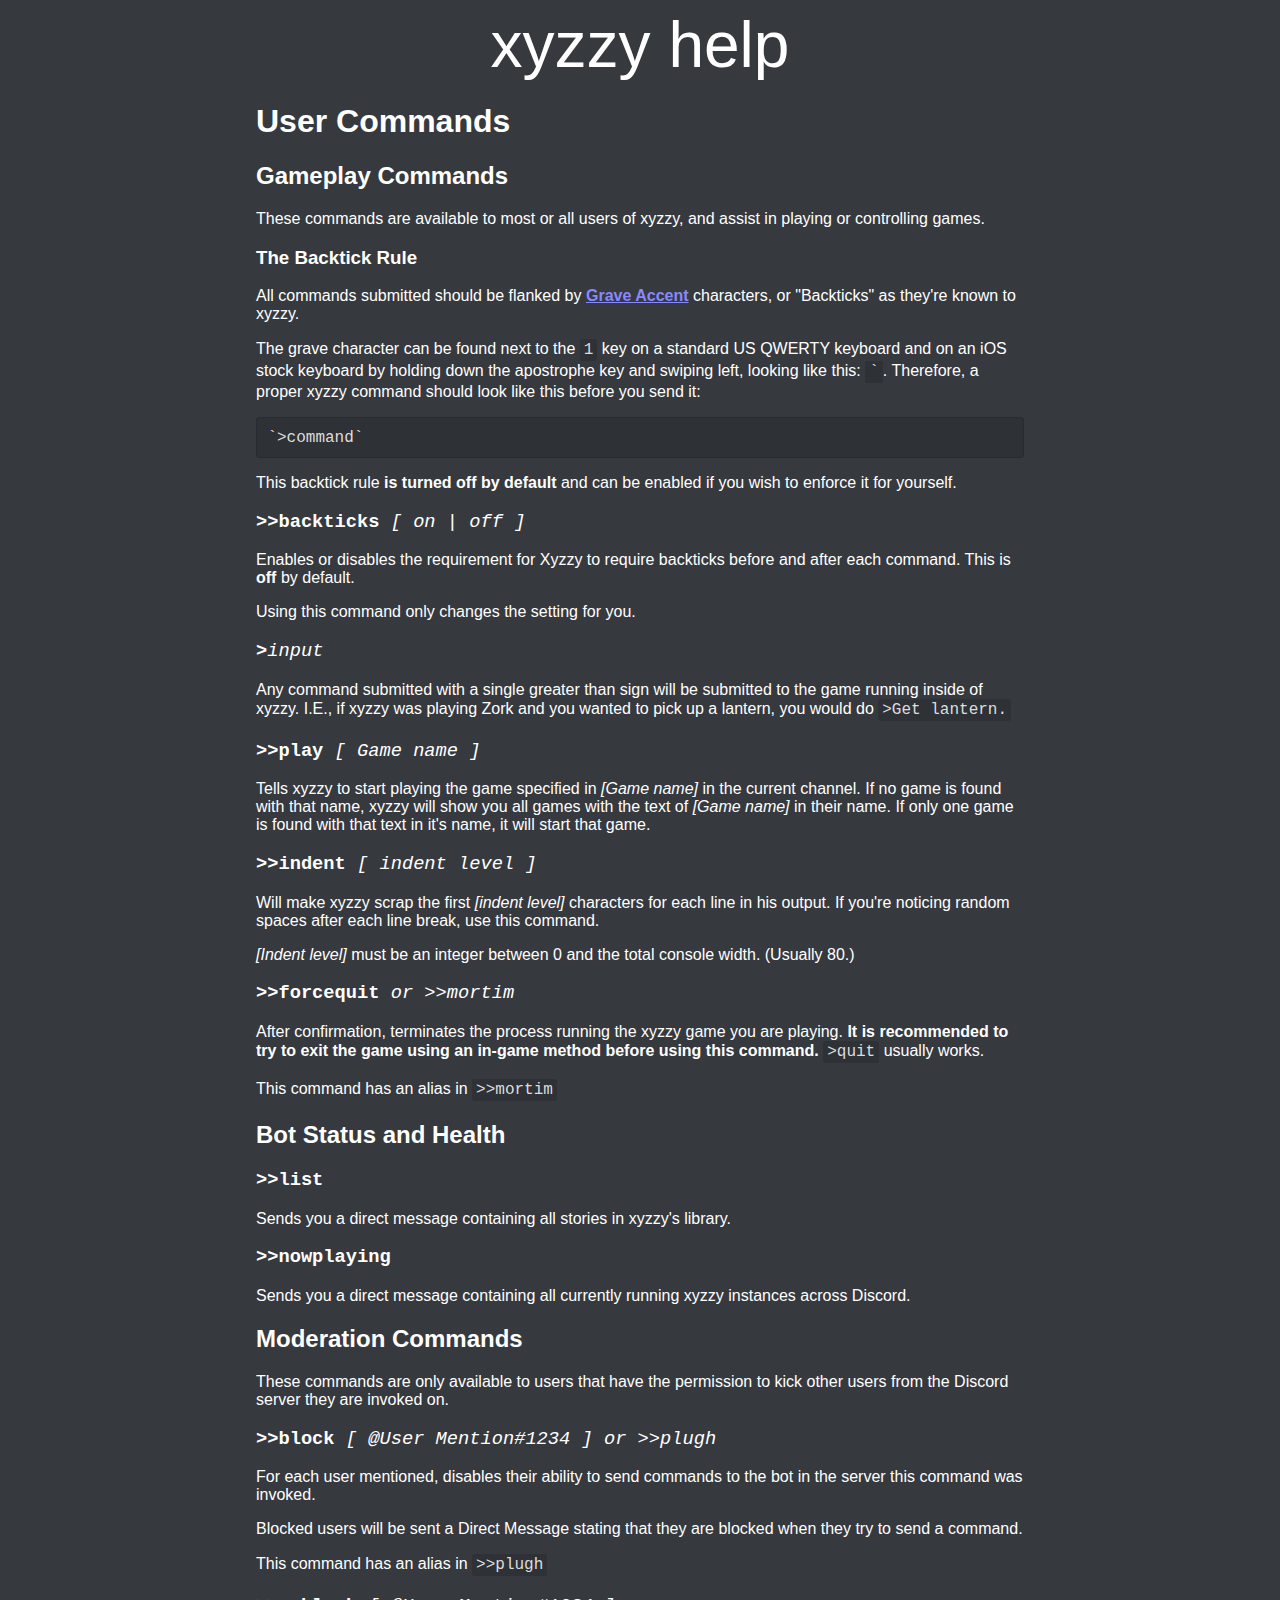
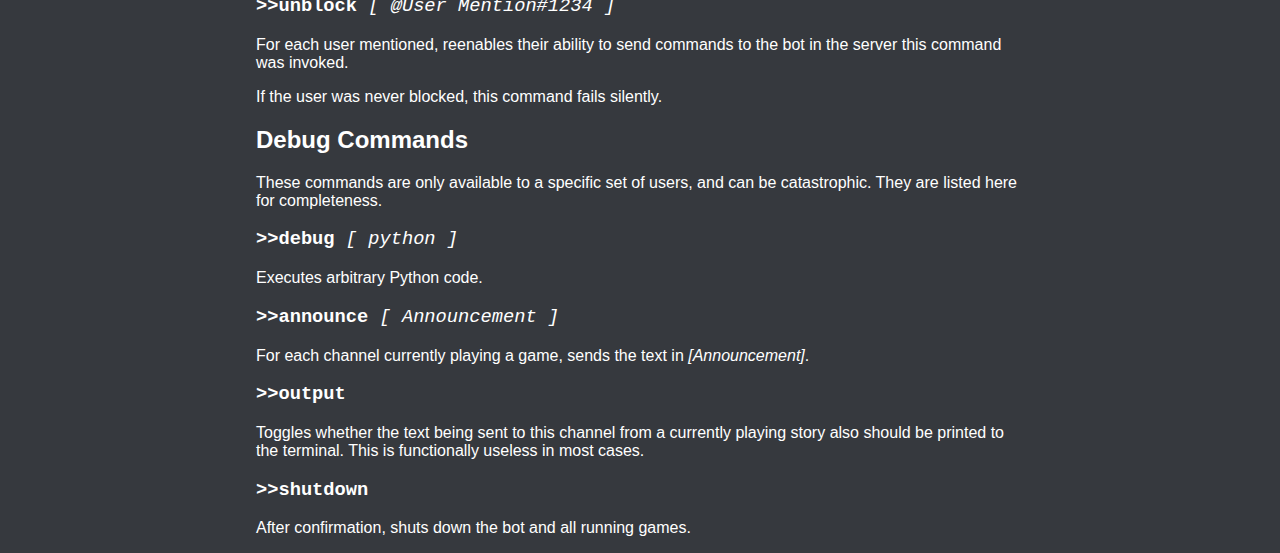
==== help/index.html @ 8df609e3 "Remove todo for only allowing owners to >>nowplaying" ====
<!DOCTYPE html>
<html>
<head>
    <title>xyzzy help</title>
    <meta charset="utf-8" />
    <meta property="og:title" name="Title" content=">help"/>
    <meta property="og:description" name="Description" content='How to use xyzzy for numpties.'/>
    <meta property="og:image" name="Image" content="http://xyzzy.roadcrosser.xyz/help/icon.png"/>
    <link rel="icon" type="image/png" href="icon.png">
    <link rel="stylesheet" href="./main.css"/>
</head>
<body>
    <header>xyzzy help</header>
    <h1>User Commands</h2>
        <h2>Gameplay Commands</h3>
            <p>
                These commands are available to most or all users of xyzzy, and assist in playing or controlling games.
            </p>
            <h3>The Backtick Rule</h4>
                <p>
                    All commands submitted should be flanked by <b><a href="https://en.wikipedia.org/wiki/Grave_accent">Grave Accent</a></b> characters, or "Backticks" as they're known to xyzzy.
                </p>
                <p>
                    The grave character can be found next to the <code>1</code> key on a standard US QWERTY keyboard and on an iOS stock keyboard by holding down the apostrophe key and swiping left, looking like this: <code>`</code>. Therefore, a proper xyzzy command should look like this before you send it:
                </p>
                <code class="block">
                    `>command`
                </code>
                <p>
                    This backtick rule <b>is turned off by default</b> and can be enabled if you wish to enforce it for yourself.
                </p>
            <h3 class="xyzzy-command" id="backticks">
                >>backticks <span class="options">[ on | off ]</span>
            </h3>
            <p>
                Enables or disables the requirement for Xyzzy to require backticks before and after each command. This is <b>off</b> by default.
            </p>
            <p>
                Using this command only changes the setting for you.
            </p>
            <h3 class="xyzzy-command" id="input">
                ><span class="options">input</span>
            </h3>
            <p>
                Any command submitted with a single greater than sign will be submitted to the game running inside of xyzzy. I.E., if xyzzy was playing Zork and you wanted to pick up a lantern, you would do <code>>Get lantern.</code>
            </p>
            <h3 class="xyzzy-command" id="play">
                >>play <span class="options">[ Game name ]</span>
            </h3>
            <p>
                Tells xyzzy to start playing the game specified in <i>[Game name]</i> in the current channel. If no game is found with that name, xyzzy will show you all games with the text of <i>[Game name]</i> in their name. If only one game is found with that text in it's name, it will start that game.
            </p>
            <h3 class="xyzzy-command" id="indent">
                >>indent <span class="options">[ indent level ]</span>
            </h3>
            <p>
                Will make xyzzy scrap the first <i>[indent level]</i> characters for each line in his output. If you're noticing random spaces after each line break, use this command.
            </p>
            <p>
                <i>[Indent level]</i> must be an integer between 0 and the total console width. (Usually 80.)
            </p>
            <h3 class="xyzzy-command" id="forcequit">
                >>forcequit <span class="options">or >>mortim</span>
            </h3>
            <p>
                After confirmation, terminates the process running the xyzzy game you are playing. <b>It is recommended to try to exit the game using an in-game method before using this command.</b> <code>>quit</code> usually works.
            </p>
            <p>
                This command has an alias in <code>>>mortim</code>
            </p>
        <h2>Bot Status and Health</h2>
            <h3 class="xyzzy-command" id="list">
                >>list
            </h3>
            <p>
                Sends you a direct message containing all stories in xyzzy's library.
            </p>
            <h3 class="xyzzy-command" id="nowplaying">
                >>nowplaying
            </h3>
            <p>
                Sends you a direct message containing all currently running xyzzy instances across Discord.
            </p>
        <h2>Moderation Commands</h3>
            <p>
                These commands are only available to users that have the permission to kick other users from the Discord server they are invoked on.
            </p>
            <h3 class="xyzzy-command" id="block">
                >>block <span class="options">[ @User Mention#1234 ] or >>plugh</span>
            </h3>
            <p>
                For each user mentioned, disables their ability to send commands to the bot in the server this command was invoked.
            </p>
            <p>
                Blocked users will be sent a Direct Message stating that they are blocked when they try to send a command.
            </p>
            <p>
                This command has an alias in <code>>>plugh</code>
            </p>
            <h3 class="xyzzy-command" id="unblock">
                >>unblock <span class="options">[ @User Mention#1234 ]</span>
            </h3>
            <p>
                For each user mentioned, reenables their ability to send commands to the bot in the server this command was invoked.
            </p>
            <p>
                If the user was never blocked, this command fails silently.
            </p>
        <h2>Debug Commands</h2>
            <p>
                These commands are only available to a specific set of users, and can be catastrophic. They are listed here for completeness.
            </p>
            <h3 class="xyzzy-command" id="debug">
                >>debug <span class="options">[ python ]</span>
            </h3>
            <p>
                Executes arbitrary Python code.
            </p>
            <h3 class="xyzzy-command" id="announce">
                >>announce <span class="options">[ Announcement ]</span>
            </h3>
            <p>
                For each channel currently playing a game, sends the text in <i>[Announcement]</i>.
            </p>
            <h3 class="xyzzy-command" id="output">
                >>output
            </h3>
            <p>
                Toggles whether the text being sent to this channel from a currently playing story also should be printed to the terminal. This is functionally useless in most cases.
            </p>
            <h3 class="xyzzy-command" id="shutdown">
                >>shutdown
            </h3>
            <p>
                After confirmation, shuts down the bot and all running games.
            </p>
</body>
</html>
---- help/main.css ----
@font-face {
          font-family: Whitney Book;
          src: url(https://discordapp.com/assets/e8acd7d9bf6207f99350ca9f9e23b168.woff) format('woff');
        }
body {
    background: #36393E;
    color: #FFF;
    margin-left: 20%;
    margin-right: 20%;
    font-family: Whitney Book,Helvetica Neue,Helvetica,Arial,Lucida Grande,sans-serif;
}

header {
    font-size: 4em;
    text-align: center;
}

code {
    display: inline-block;
    background: #2E3136;
    border-radius: 3px;
    color: #DDD;
    font-family: Consolas,Liberation Mono,Menlo,Courier,monospace;
    padding: 2px 4px;
}
code.block {
    display: block;
    padding: 0.65em;
    border: 1px solid #282B30;

}

.xyzzy-command {
  font-family: Consolas,Liberation Mono,Menlo,Courier,monospace;
}
.options {
    font-style: italic;
    font-weight: normal;
}

a, a:visited { color: #88F; }
a:hover { color: #DDF; }

p.todo {
    font-style: italic;
    font-weight: bold;
}
p.todo::before {
    content: 'TODO: ';
    color: #D44;
}
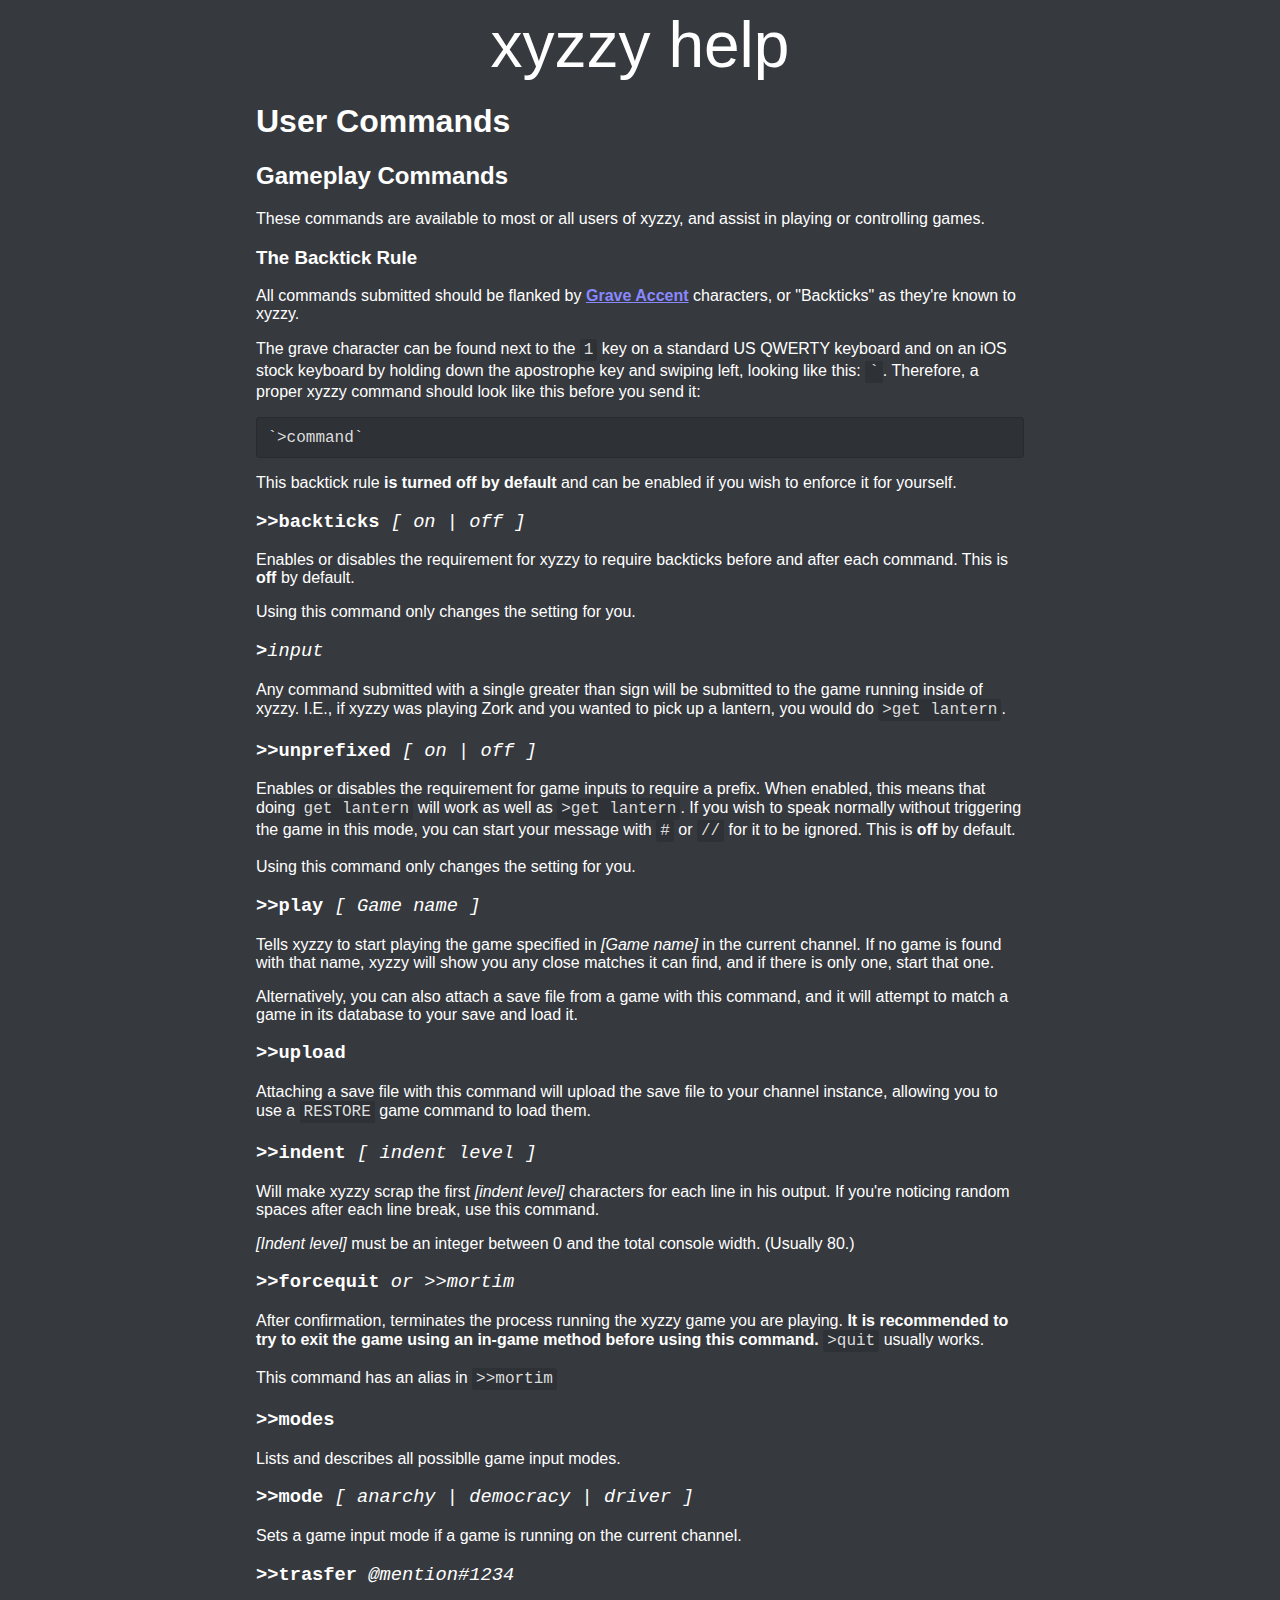
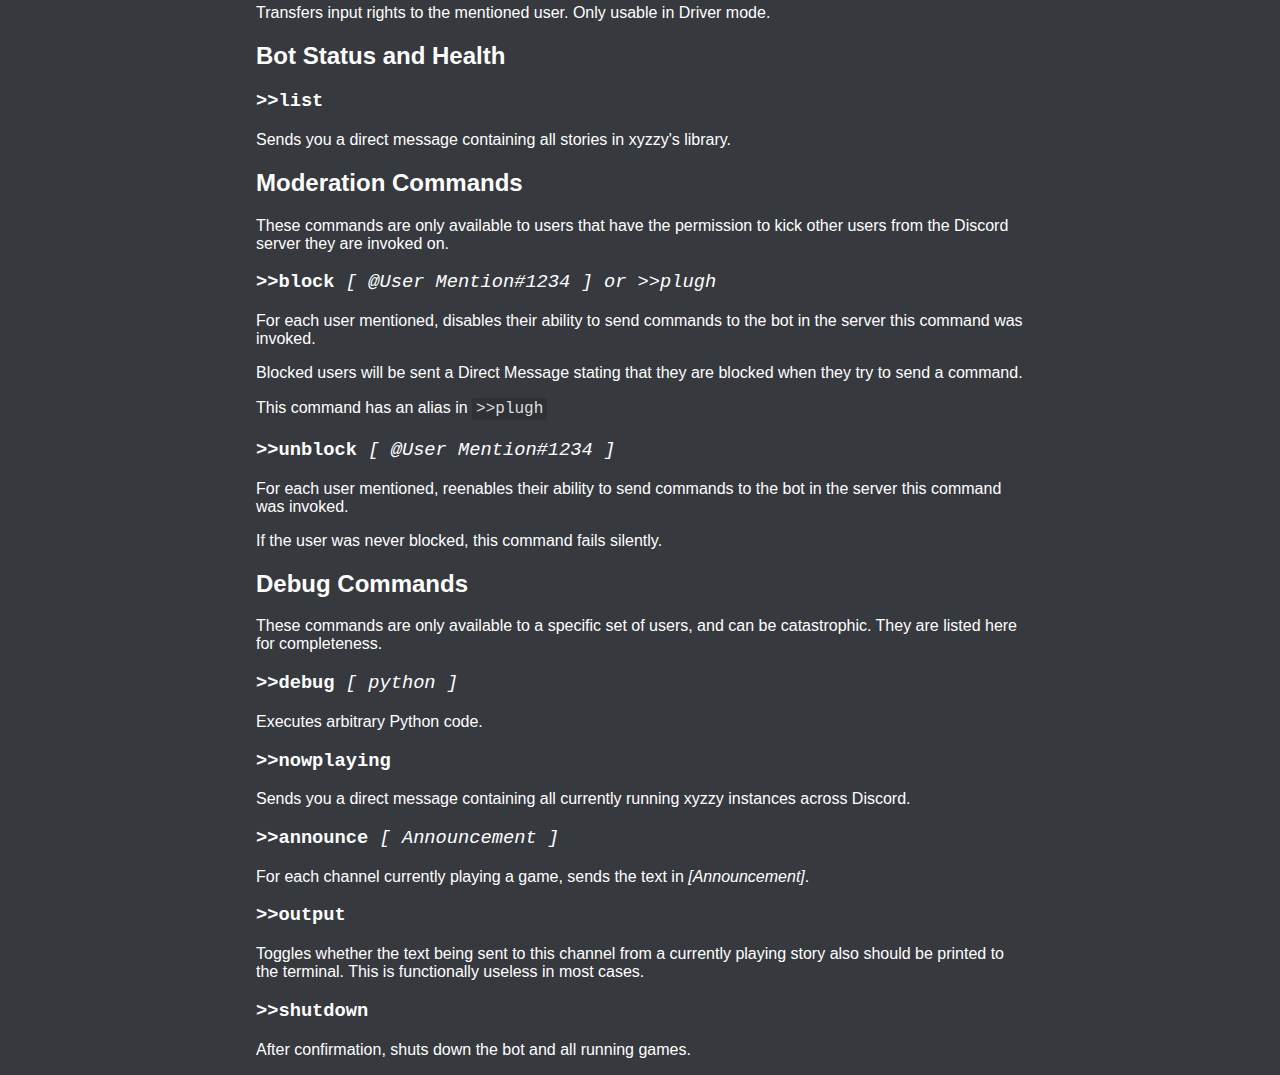
==== commit eff49014: "Update help page with new features" ====
--- a/help/index.html
+++ b/help/index.html
@@ -5,8 +5,8 @@
     <meta charset="utf-8" />
     <meta property="og:title" name="Title" content=">help"/>
     <meta property="og:description" name="Description" content='How to use xyzzy for numpties.'/>
-    <meta property="og:image" name="Image" content="http://xyzzy.roadcrosser.xyz/help/icon.png"/>
-    <link rel="icon" type="image/png" href="icon.png">
+    <meta property="og:image" name="Image" content="http://xyzzy.roadcrosser.xyz/icon_alt.png"/>
+    <link rel="icon" type="image/png" href="../icon_alt.png">
     <link rel="stylesheet" href="./main.css"/>
 </head>
 <body>
@@ -33,7 +33,7 @@
                 >>backticks <span class="options">[ on | off ]</span>
             </h3>
             <p>
-                Enables or disables the requirement for Xyzzy to require backticks before and after each command. This is <b>off</b> by default.
+                Enables or disables the requirement for xyzzy to require backticks before and after each command. This is <b>off</b> by default.
             </p>
             <p>
                 Using this command only changes the setting for you.
@@ -42,13 +42,31 @@
                 ><span class="options">input</span>
             </h3>
             <p>
-                Any command submitted with a single greater than sign will be submitted to the game running inside of xyzzy. I.E., if xyzzy was playing Zork and you wanted to pick up a lantern, you would do <code>>Get lantern.</code>
+                Any command submitted with a single greater than sign will be submitted to the game running inside of xyzzy. I.E., if xyzzy was playing Zork and you wanted to pick up a lantern, you would do <code>>get lantern</code>.
+            </p>
+            <h3 class="xyzzy-command" id="unprefixed">
+                >>unprefixed <span class="options">[ on | off ]</span>
+            </h3>
+            <p>
+                Enables or disables the requirement for game inputs to require a prefix. When enabled, this means that doing <code>get lantern</code> will work as well as <code>>get lantern</code>. If you wish to speak normally without triggering the game in this mode, you can start your message with <code>#</code> or <code>//</code> for it to be ignored. This is <b>off</b> by default.
+            </p>
+            <p>
+                Using this command only changes the setting for you.
             </p>
             <h3 class="xyzzy-command" id="play">
                 >>play <span class="options">[ Game name ]</span>
             </h3>
             <p>
-                Tells xyzzy to start playing the game specified in <i>[Game name]</i> in the current channel. If no game is found with that name, xyzzy will show you all games with the text of <i>[Game name]</i> in their name. If only one game is found with that text in it's name, it will start that game.
+                Tells xyzzy to start playing the game specified in <i>[Game name]</i> in the current channel. If no game is found with that name, xyzzy will show you any close matches it can find, and if there is only one, start that one.
+            </p>
+            <p>
+                Alternatively, you can also attach a save file from a game with this command, and it will attempt to match a game in its database to your save and load it.
+            </p>
+            <h3 class="xyzzy-command" id="upload">
+                >>upload
+            </h3>
+            <p>
+                Attaching a save file with this command will upload the save file to your channel instance, allowing you to use a <code>RESTORE</code> game command to load them.
             </p>
             <h3 class="xyzzy-command" id="indent">
                 >>indent <span class="options">[ indent level ]</span>
@@ -68,18 +86,30 @@
             <p>
                 This command has an alias in <code>>>mortim</code>
             </p>
+            <h3 class="xyzzy-command" id="modes">
+                >>modes
+            </h3>
+            <p>
+                Lists and describes all possiblle game input modes.
+            </p>
+            <h3 class="xyzzy-command" id="mode">
+                >>mode <span class="options">[ anarchy | democracy | driver ]</span>
+            </h3>
+            <p>
+                Sets a game input mode if a game is running on the current channel.
+            </p>
+            <h3 class="xyzzy-command" id="transfer">
+                >>trasfer <span class="options">@mention#1234</span>
+            </h3>
+            <p>
+                Transfers input rights to the mentioned user. Only usable in Driver mode.
+            </p>
         <h2>Bot Status and Health</h2>
             <h3 class="xyzzy-command" id="list">
                 >>list
             </h3>
             <p>
                 Sends you a direct message containing all stories in xyzzy's library.
-            </p>
-            <h3 class="xyzzy-command" id="nowplaying">
-                >>nowplaying
-            </h3>
-            <p>
-                Sends you a direct message containing all currently running xyzzy instances across Discord.
             </p>
         <h2>Moderation Commands</h3>
             <p>
@@ -116,6 +146,12 @@
             <p>
                 Executes arbitrary Python code.
             </p>
+            <h3 class="xyzzy-command" id="nowplaying">
+                >>nowplaying
+            </h3>
+            <p>
+                Sends you a direct message containing all currently running xyzzy instances across Discord.
+            </p>
             <h3 class="xyzzy-command" id="announce">
                 >>announce <span class="options">[ Announcement ]</span>
             </h3>
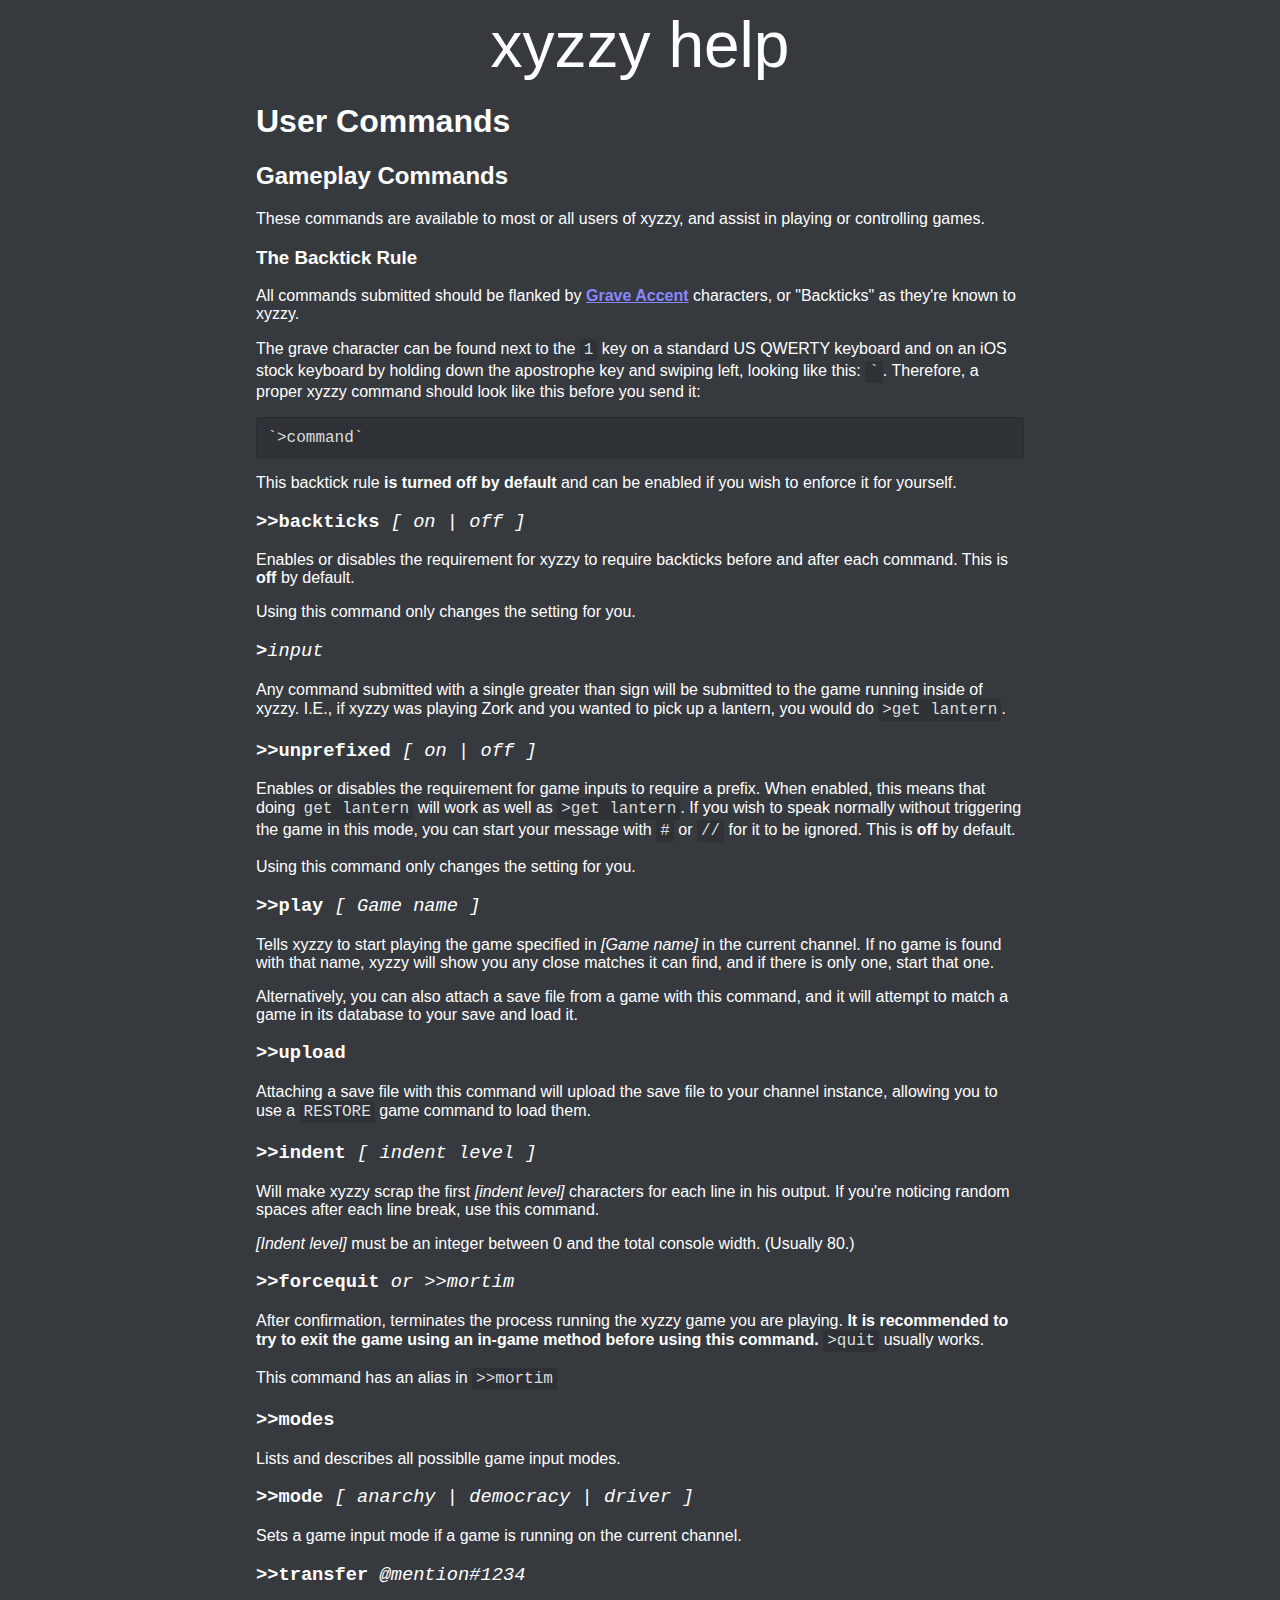
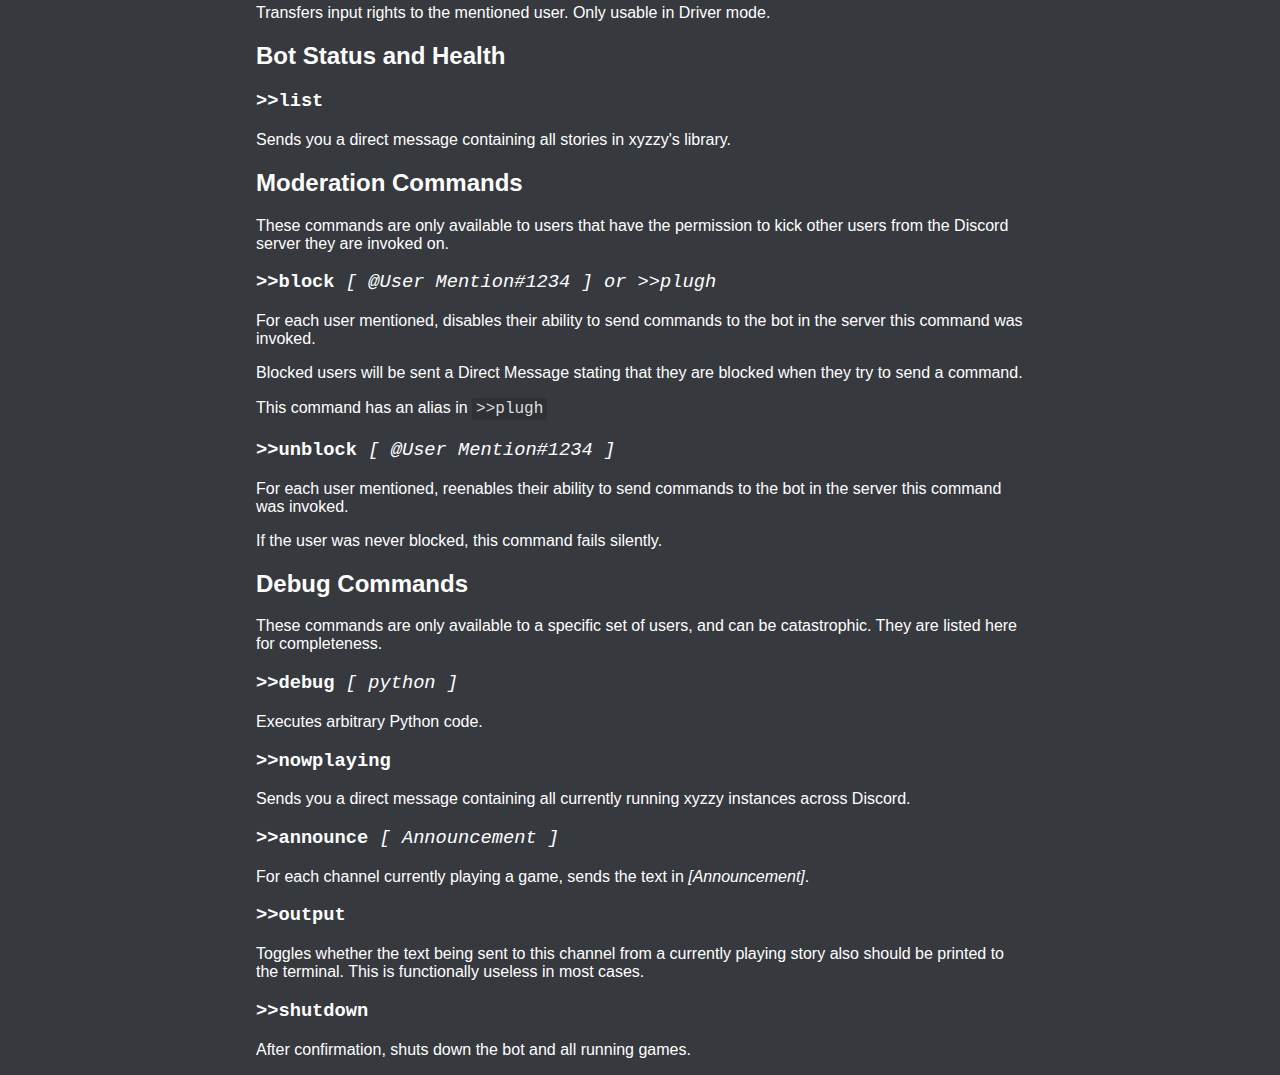
==== commit 499f71ba: "Fix typo Blame this dumb keyboard" ====
--- a/help/index.html
+++ b/help/index.html
@@ -99,7 +99,7 @@
                 Sets a game input mode if a game is running on the current channel.
             </p>
             <h3 class="xyzzy-command" id="transfer">
-                >>trasfer <span class="options">@mention#1234</span>
+                >>transfer <span class="options">@mention#1234</span>
             </h3>
             <p>
                 Transfers input rights to the mentioned user. Only usable in Driver mode.
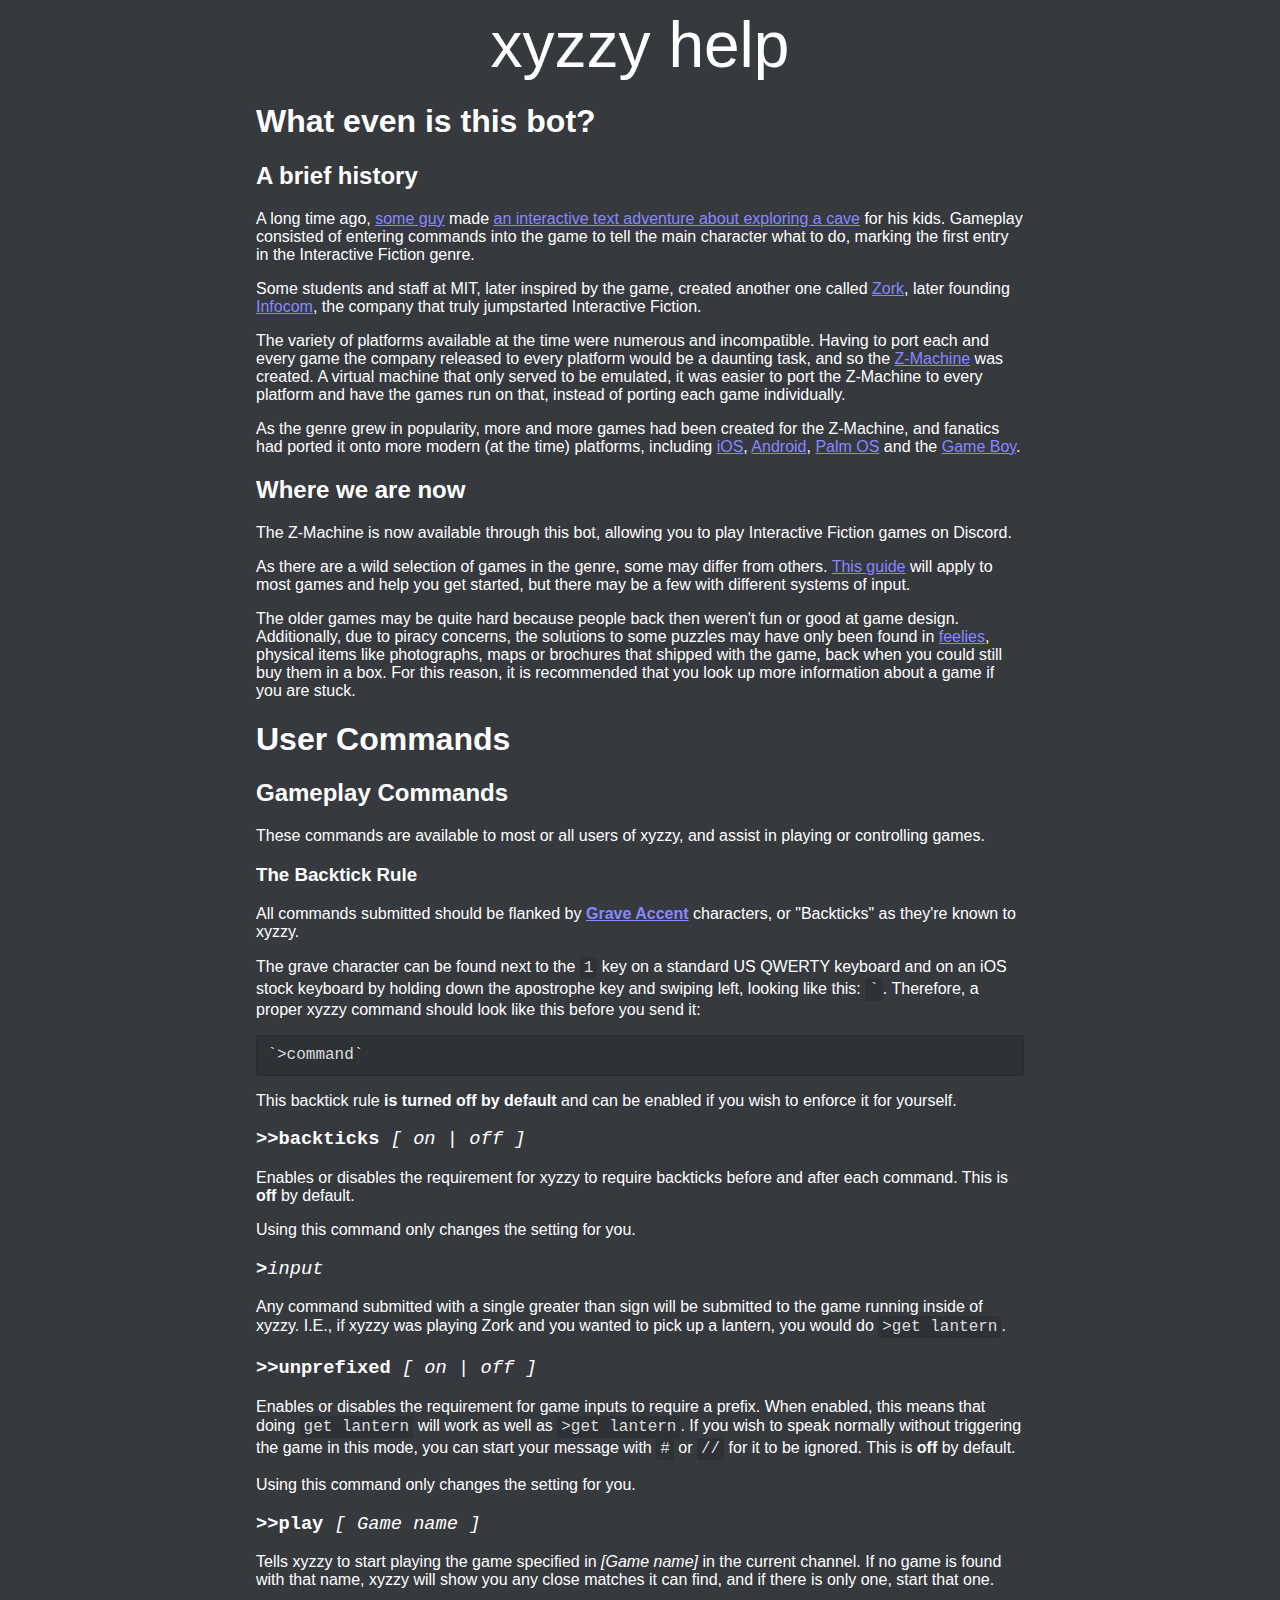
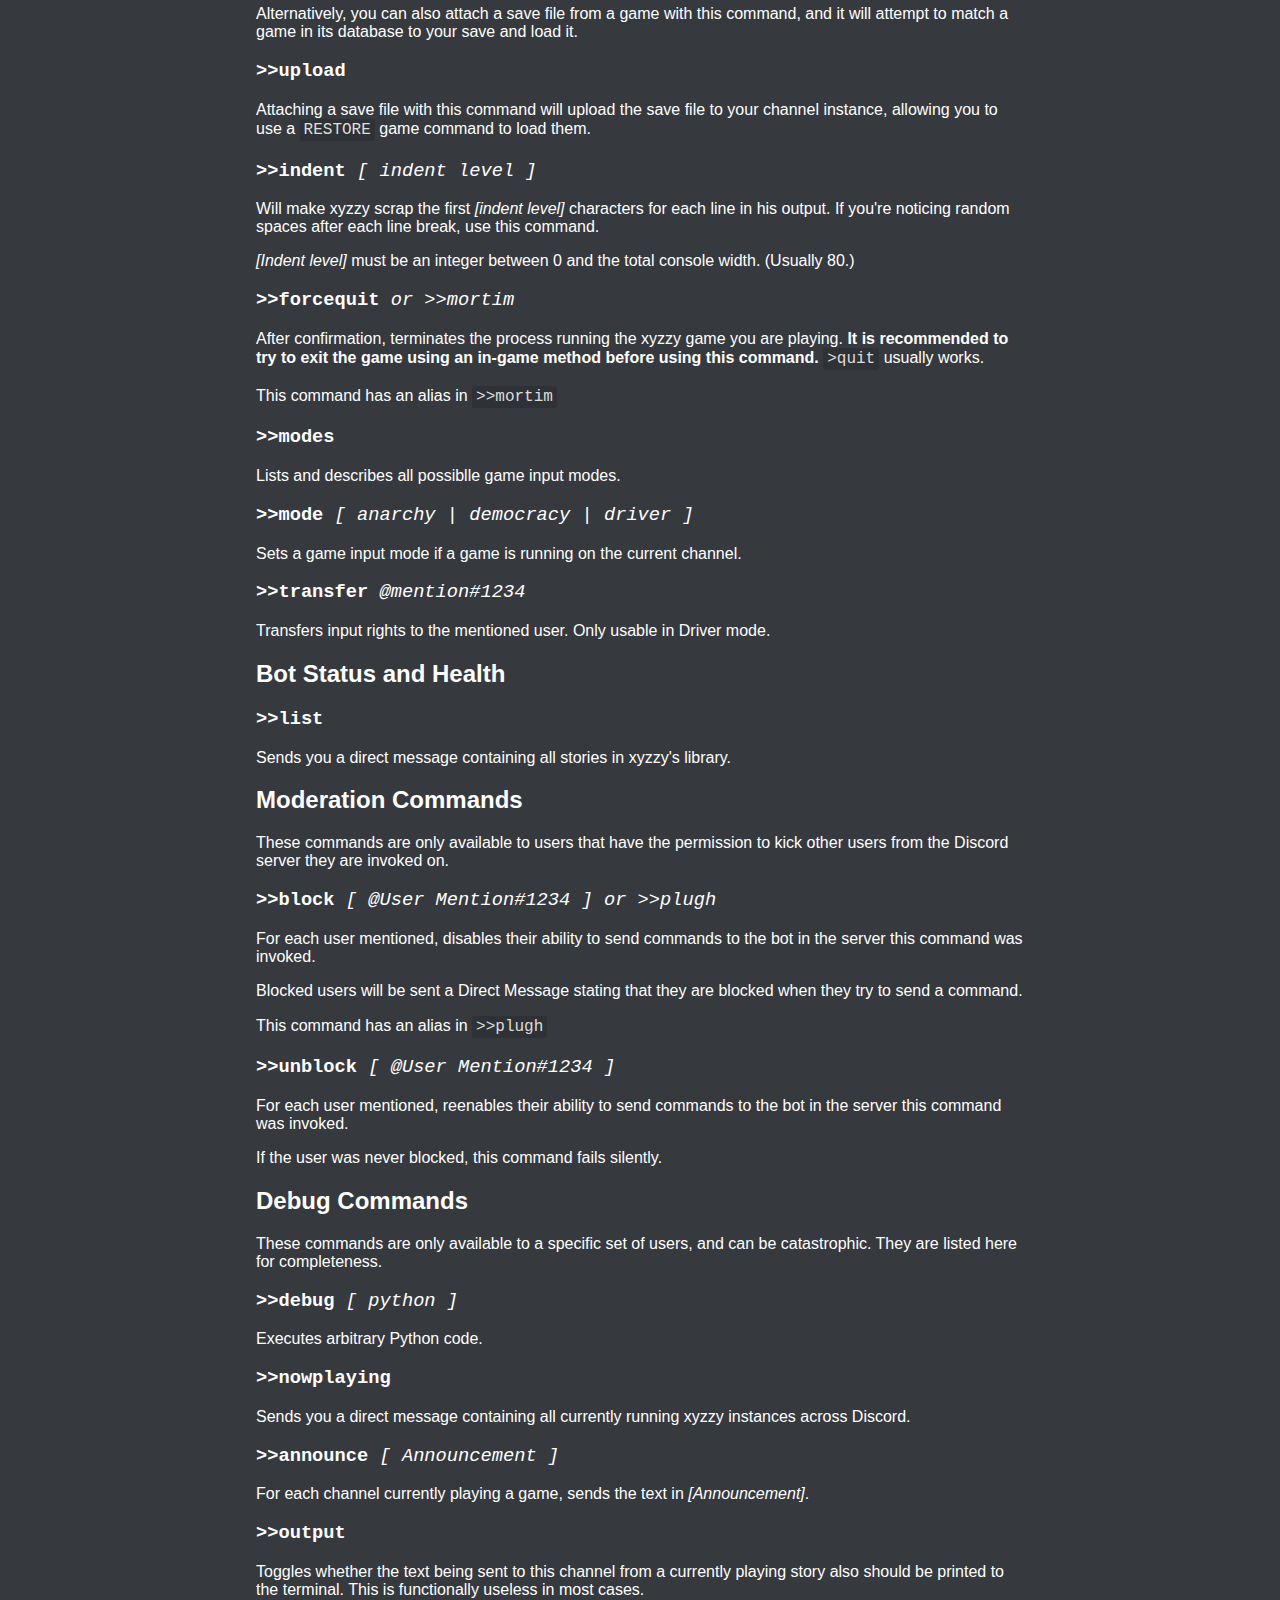
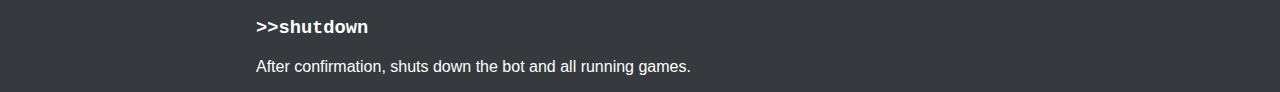
==== commit ecd8c59b: "Add preamble to help page" ====
--- a/help/index.html
+++ b/help/index.html
@@ -11,12 +11,37 @@
 </head>
 <body>
     <header>xyzzy help</header>
-    <h1>User Commands</h2>
-        <h2>Gameplay Commands</h3>
+    <h1>What even is this bot?</h1>
+        <h2>A brief history</h2>
+            <p>
+                A long time ago, <a href="https://en.wikipedia.org/wiki/William_Crowther_(programmer)">some guy</a> made <a href="https://en.wikipedia.org/wiki/Colossal_Cave_Adventure">an interactive text adventure about exploring a cave</a> for his kids. Gameplay consisted of entering commands into the game to tell the main character what to do, marking the first entry in the Interactive Fiction genre.
+            </p>
+            <p>
+                Some students and staff at MIT, later inspired by the game, created another one called <a href="https://en.wikipedia.org/wiki/Zork">Zork</a>, later founding <a href="https://en.wikipedia.org/wiki/Infocom">Infocom</a>, the company that truly jumpstarted Interactive Fiction.
+            </p>
+            <p>
+                The variety of platforms available at the time were numerous and incompatible. Having to port each and every game the company released to every platform would be a daunting task, and so the <a href="https://en.wikipedia.org/wiki/Z-machine">Z-Machine</a> was created. A virtual machine that only served to be emulated, it was easier to port the Z-Machine to every platform and have the games run on that, instead of porting each game individually.
+            </p>
+            <p>
+                As the genre grew in popularity, more and more games had been created for the Z-Machine, and fanatics had ported it onto more modern (at the time) platforms, including <a href="https://en.wikipedia.org/wiki/IOS">iOS</a>, <a href="https://en.wikipedia.org/wiki/Android_(operating_system)">Android</a>, <a href="https://en.wikipedia.org/wiki/Palm_OS">Palm OS</a> and the <a href="https://en.wikipedia.org/wiki/Game_Boy">Game Boy</a>.
+            </p>
+        <h2>Where we are now</h2>
+            <p>
+                The Z-Machine is now available through this bot, allowing you to play Interactive Fiction games on Discord.
+            </p>
+            <p>
+                As there are a wild selection of games in the genre, some may differ from others. <a href="http://pr-if.org/doc/play-if-card/play-if-card.html">This guide</a> will apply to most games and help you get started, but there may be a few with different systems of input.
+            </p>
+            <p>
+                The older games may be quite hard because people back then weren't fun or good at game design. Additionally, due to piracy concerns, the solutions to some puzzles may have only been found in <a href="http://www.ifwiki.org/index.php/Feelies">feelies</a>, physical items like photographs, maps or brochures that shipped with the game, back when you could still buy them in a box. For this reason, it is recommended that you look up more information about a game if you are stuck.
+            </p>
+
+    <h1>User Commands</h1>
+        <h2>Gameplay Commands</h2>
             <p>
                 These commands are available to most or all users of xyzzy, and assist in playing or controlling games.
             </p>
-            <h3>The Backtick Rule</h4>
+            <h3>The Backtick Rule</h3>
                 <p>
                     All commands submitted should be flanked by <b><a href="https://en.wikipedia.org/wiki/Grave_accent">Grave Accent</a></b> characters, or "Backticks" as they're known to xyzzy.
                 </p>
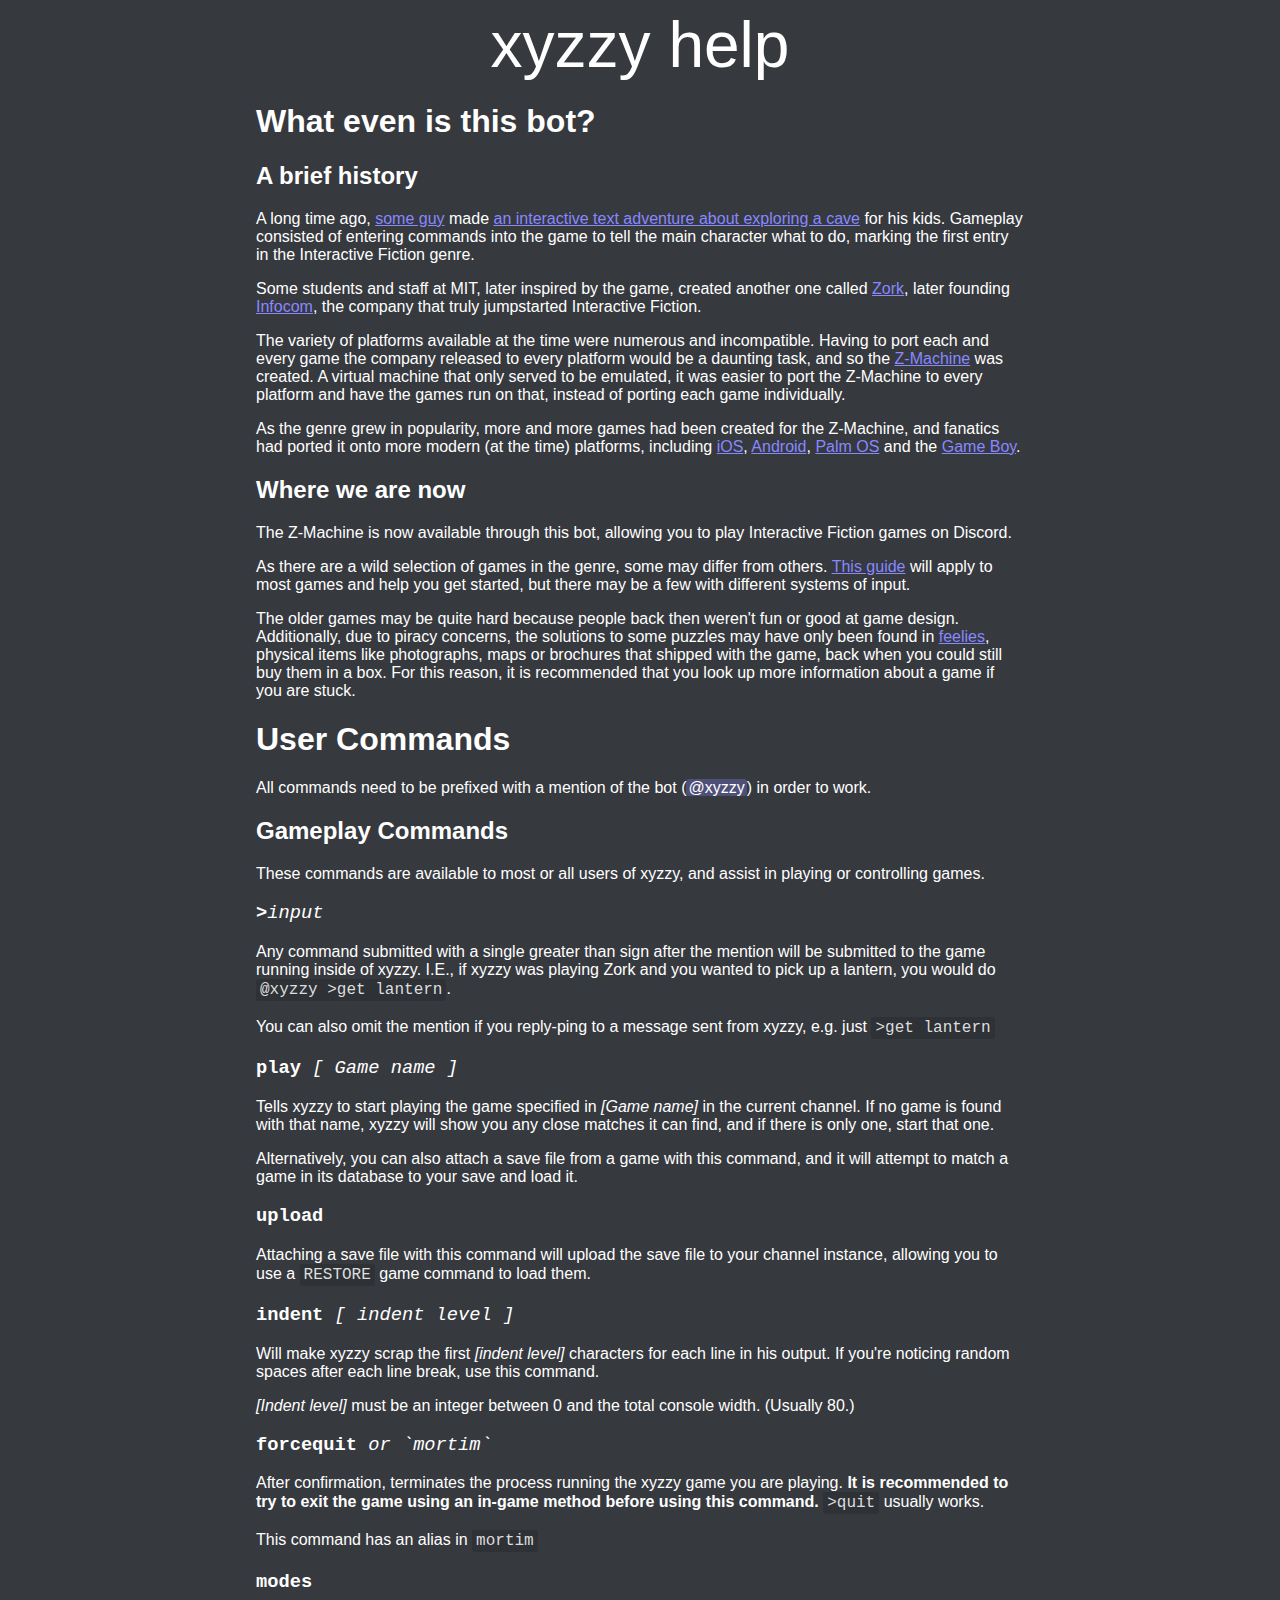
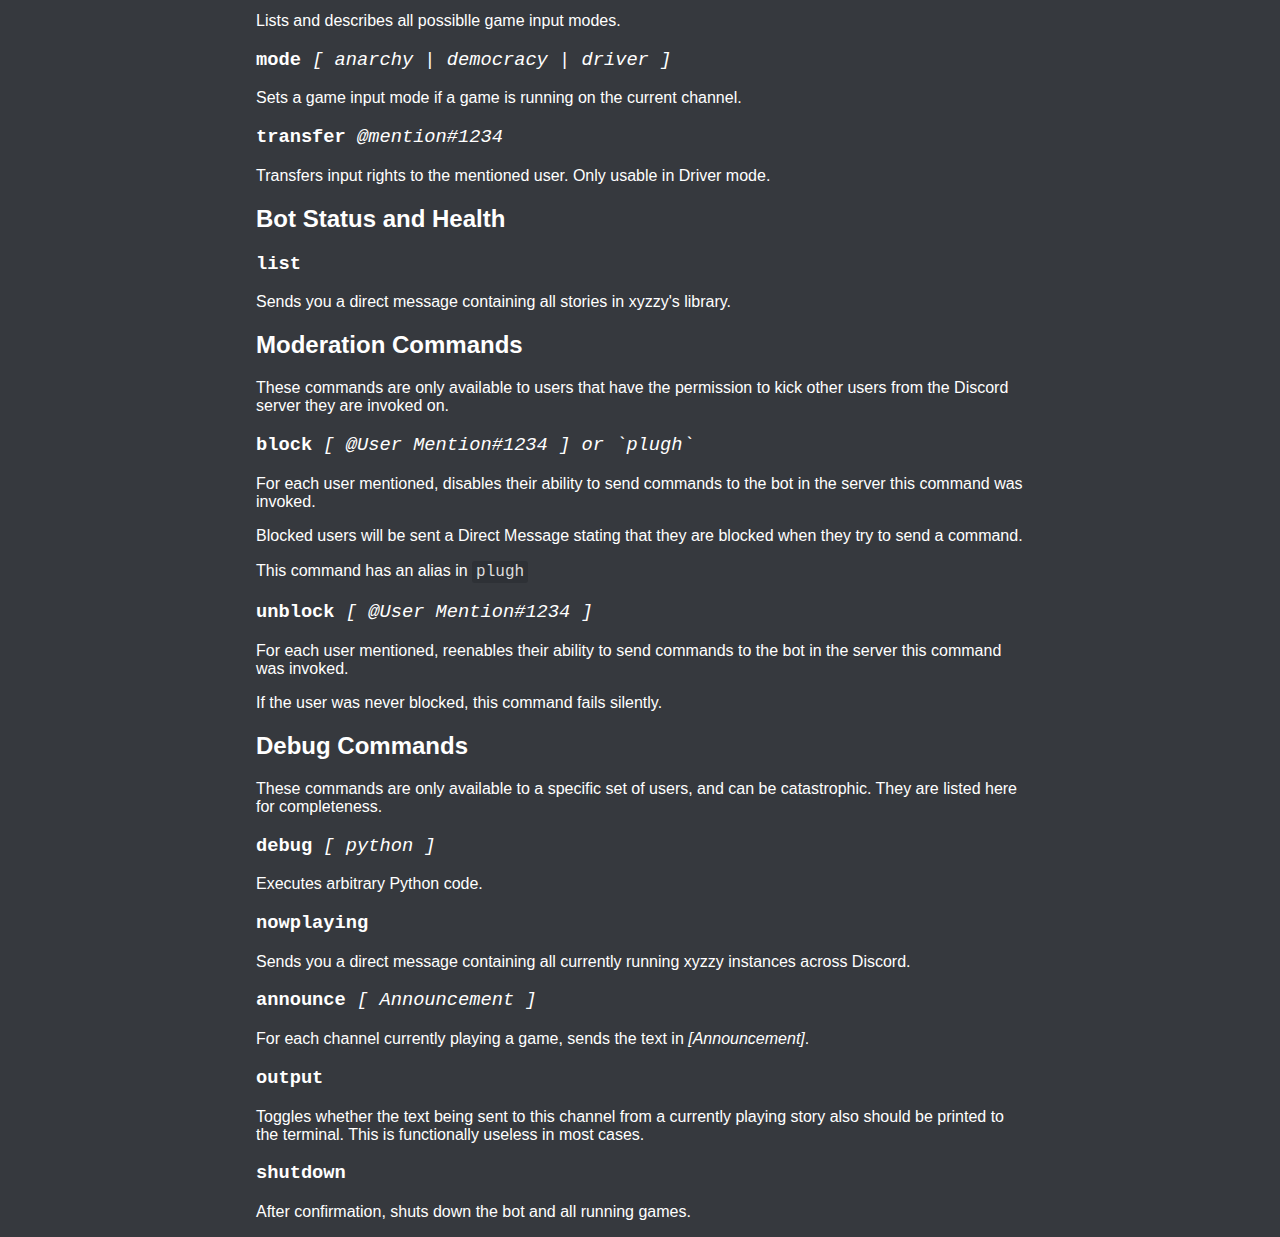
==== commit 73f0641f: "chore: remove old prefix from help" ====
--- a/help/index.html
+++ b/help/index.html
@@ -3,9 +3,9 @@
 <head>
     <title>xyzzy help</title>
     <meta charset="utf-8" />
-    <meta property="og:title" name="Title" content=">help"/>
-    <meta property="og:description" name="Description" content='How to use xyzzy for numpties.'/>
-    <meta property="og:image" name="Image" content="http://xyzzy.roadcrosser.xyz/icon_alt.png"/>
+    <meta content=">help" property="og:title"/>
+    <meta content='How to use xyzzy for numpties.' property="og:description"/>
+    <meta content="http://xyzzy.roadcrosser.xyz/icon_alt.png" property="og:image"/>
     <link rel="icon" type="image/png" href="../icon_alt.png">
     <link rel="stylesheet" href="./main.css"/>
 </head>
@@ -37,49 +37,24 @@
             </p>
 
     <h1>User Commands</h1>
+        <p>
+            All commands need to be prefixed with a mention of the bot (<span class="mention">@xyzzy</span>) in order to work.
+        </p>
         <h2>Gameplay Commands</h2>
             <p>
                 These commands are available to most or all users of xyzzy, and assist in playing or controlling games.
-            </p>
-            <h3>The Backtick Rule</h3>
-                <p>
-                    All commands submitted should be flanked by <b><a href="https://en.wikipedia.org/wiki/Grave_accent">Grave Accent</a></b> characters, or "Backticks" as they're known to xyzzy.
-                </p>
-                <p>
-                    The grave character can be found next to the <code>1</code> key on a standard US QWERTY keyboard and on an iOS stock keyboard by holding down the apostrophe key and swiping left, looking like this: <code>`</code>. Therefore, a proper xyzzy command should look like this before you send it:
-                </p>
-                <code class="block">
-                    `>command`
-                </code>
-                <p>
-                    This backtick rule <b>is turned off by default</b> and can be enabled if you wish to enforce it for yourself.
-                </p>
-            <h3 class="xyzzy-command" id="backticks">
-                >>backticks <span class="options">[ on | off ]</span>
-            </h3>
-            <p>
-                Enables or disables the requirement for xyzzy to require backticks before and after each command. This is <b>off</b> by default.
-            </p>
-            <p>
-                Using this command only changes the setting for you.
             </p>
             <h3 class="xyzzy-command" id="input">
                 ><span class="options">input</span>
             </h3>
             <p>
-                Any command submitted with a single greater than sign will be submitted to the game running inside of xyzzy. I.E., if xyzzy was playing Zork and you wanted to pick up a lantern, you would do <code>>get lantern</code>.
-            </p>
-            <h3 class="xyzzy-command" id="unprefixed">
-                >>unprefixed <span class="options">[ on | off ]</span>
-            </h3>
-            <p>
-                Enables or disables the requirement for game inputs to require a prefix. When enabled, this means that doing <code>get lantern</code> will work as well as <code>>get lantern</code>. If you wish to speak normally without triggering the game in this mode, you can start your message with <code>#</code> or <code>//</code> for it to be ignored. This is <b>off</b> by default.
+                Any command submitted with a single greater than sign after the mention will be submitted to the game running inside of xyzzy. I.E., if xyzzy was playing Zork and you wanted to pick up a lantern, you would do <code>@xyzzy >get lantern</code>.
             </p>
             <p>
-                Using this command only changes the setting for you.
+                You can also omit the mention if you reply-ping to a message sent from xyzzy, e.g. just <code>>get lantern</code>
             </p>
             <h3 class="xyzzy-command" id="play">
-                >>play <span class="options">[ Game name ]</span>
+                play <span class="options">[ Game name ]</span>
             </h3>
             <p>
                 Tells xyzzy to start playing the game specified in <i>[Game name]</i> in the current channel. If no game is found with that name, xyzzy will show you any close matches it can find, and if there is only one, start that one.
@@ -88,13 +63,13 @@
                 Alternatively, you can also attach a save file from a game with this command, and it will attempt to match a game in its database to your save and load it.
             </p>
             <h3 class="xyzzy-command" id="upload">
-                >>upload
+                upload
             </h3>
             <p>
                 Attaching a save file with this command will upload the save file to your channel instance, allowing you to use a <code>RESTORE</code> game command to load them.
             </p>
             <h3 class="xyzzy-command" id="indent">
-                >>indent <span class="options">[ indent level ]</span>
+                indent <span class="options">[ indent level ]</span>
             </h3>
             <p>
                 Will make xyzzy scrap the first <i>[indent level]</i> characters for each line in his output. If you're noticing random spaces after each line break, use this command.
@@ -103,35 +78,35 @@
                 <i>[Indent level]</i> must be an integer between 0 and the total console width. (Usually 80.)
             </p>
             <h3 class="xyzzy-command" id="forcequit">
-                >>forcequit <span class="options">or >>mortim</span>
+                forcequit <span class="options">or `mortim`</span>
             </h3>
             <p>
                 After confirmation, terminates the process running the xyzzy game you are playing. <b>It is recommended to try to exit the game using an in-game method before using this command.</b> <code>>quit</code> usually works.
             </p>
             <p>
-                This command has an alias in <code>>>mortim</code>
+                This command has an alias in <code>mortim</code>
             </p>
             <h3 class="xyzzy-command" id="modes">
-                >>modes
+                modes
             </h3>
             <p>
                 Lists and describes all possiblle game input modes.
             </p>
             <h3 class="xyzzy-command" id="mode">
-                >>mode <span class="options">[ anarchy | democracy | driver ]</span>
+                mode <span class="options">[ anarchy | democracy | driver ]</span>
             </h3>
             <p>
                 Sets a game input mode if a game is running on the current channel.
             </p>
             <h3 class="xyzzy-command" id="transfer">
-                >>transfer <span class="options">@mention#1234</span>
+                transfer <span class="options">@mention#1234</span>
             </h3>
             <p>
                 Transfers input rights to the mentioned user. Only usable in Driver mode.
             </p>
         <h2>Bot Status and Health</h2>
             <h3 class="xyzzy-command" id="list">
-                >>list
+                list
             </h3>
             <p>
                 Sends you a direct message containing all stories in xyzzy's library.
@@ -141,7 +116,7 @@
                 These commands are only available to users that have the permission to kick other users from the Discord server they are invoked on.
             </p>
             <h3 class="xyzzy-command" id="block">
-                >>block <span class="options">[ @User Mention#1234 ] or >>plugh</span>
+                block <span class="options">[ @User Mention#1234 ] or `plugh`</span>
             </h3>
             <p>
                 For each user mentioned, disables their ability to send commands to the bot in the server this command was invoked.
@@ -150,10 +125,10 @@
                 Blocked users will be sent a Direct Message stating that they are blocked when they try to send a command.
             </p>
             <p>
-                This command has an alias in <code>>>plugh</code>
+                This command has an alias in <code>plugh</code>
             </p>
             <h3 class="xyzzy-command" id="unblock">
-                >>unblock <span class="options">[ @User Mention#1234 ]</span>
+                unblock <span class="options">[ @User Mention#1234 ]</span>
             </h3>
             <p>
                 For each user mentioned, reenables their ability to send commands to the bot in the server this command was invoked.
@@ -166,31 +141,31 @@
                 These commands are only available to a specific set of users, and can be catastrophic. They are listed here for completeness.
             </p>
             <h3 class="xyzzy-command" id="debug">
-                >>debug <span class="options">[ python ]</span>
+                debug <span class="options">[ python ]</span>
             </h3>
             <p>
                 Executes arbitrary Python code.
             </p>
             <h3 class="xyzzy-command" id="nowplaying">
-                >>nowplaying
+                nowplaying
             </h3>
             <p>
                 Sends you a direct message containing all currently running xyzzy instances across Discord.
             </p>
             <h3 class="xyzzy-command" id="announce">
-                >>announce <span class="options">[ Announcement ]</span>
+                announce <span class="options">[ Announcement ]</span>
             </h3>
             <p>
                 For each channel currently playing a game, sends the text in <i>[Announcement]</i>.
             </p>
             <h3 class="xyzzy-command" id="output">
-                >>output
+                output
             </h3>
             <p>
                 Toggles whether the text being sent to this channel from a currently playing story also should be printed to the terminal. This is functionally useless in most cases.
             </p>
             <h3 class="xyzzy-command" id="shutdown">
-                >>shutdown
+                shutdown
             </h3>
             <p>
                 After confirmation, shuts down the bot and all running games.
--- a/help/main.css
+++ b/help/main.css
@@ -1,7 +1,7 @@
 @font-face {
-          font-family: Whitney Book;
-          src: url(https://discordapp.com/assets/e8acd7d9bf6207f99350ca9f9e23b168.woff) format('woff');
-        }
+    font-family: Whitney Book;
+    src: url(https://discordapp.com/assets/e8acd7d9bf6207f99350ca9f9e23b168.woff) format('woff');
+}
 body {
     background: #36393E;
     color: #FFF;
@@ -27,7 +27,6 @@
     display: block;
     padding: 0.65em;
     border: 1px solid #282B30;
-
 }
 
 .xyzzy-command {
@@ -49,3 +48,14 @@
     content: 'TODO: ';
     color: #D44;
 }
+
+.mention {
+    color: #FFF;
+    font-weight: 500;
+    background: rgba(136, 136, 255, 0.3);
+    padding: 0 2px;
+    border-radius: 3px;
+}
+.mention:hover {
+    background: #88F;
+}